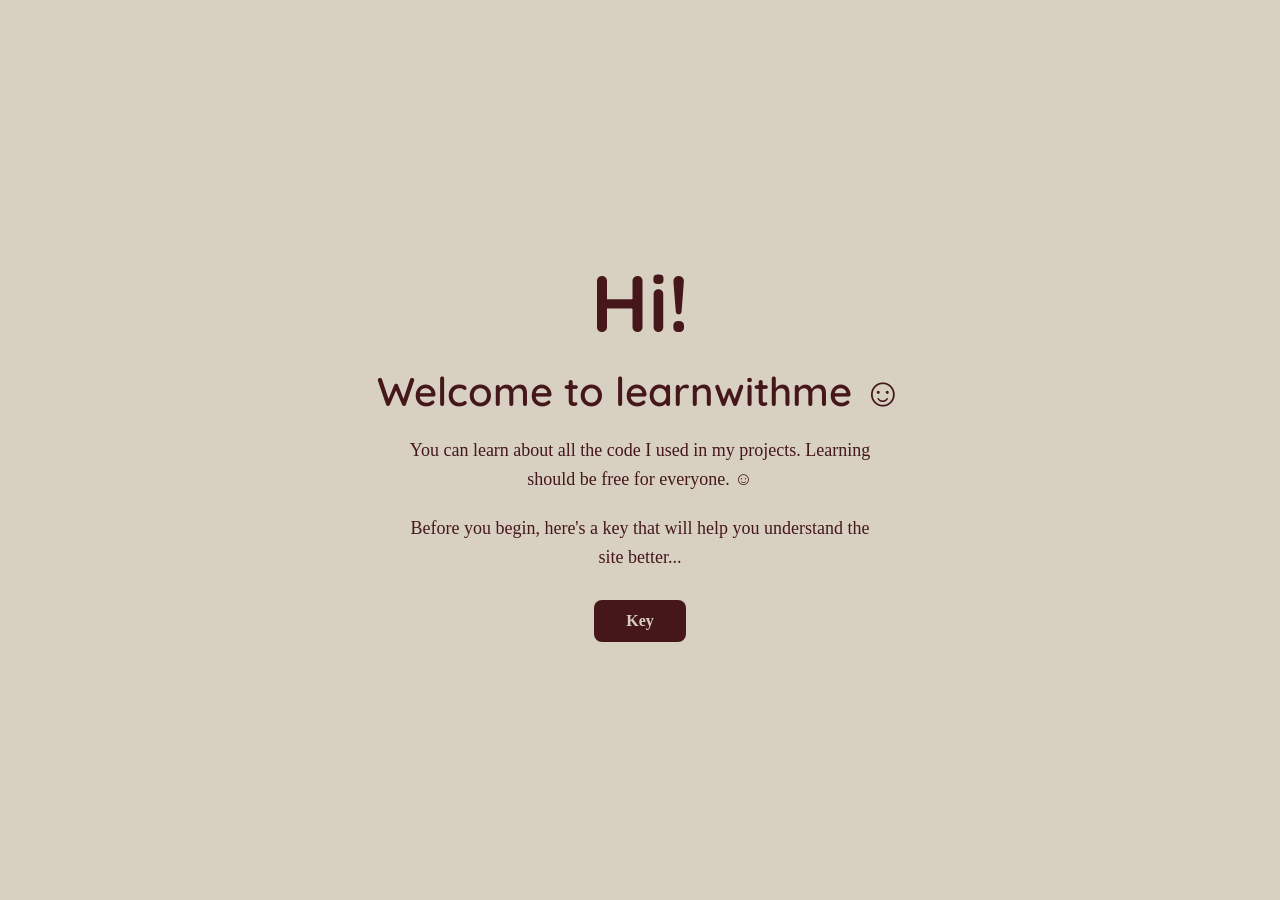
==== index.html @ e7cf017c "Initial commit: Landing page" ====
<!DOCTYPE html>
<html lang="en">
<head>
    <meta charset="UTF-8" />
    <meta name="viewport" content="width=device-width, initial-scale=1.0" />
    <title>Learn with me ☺</title>
    <!--favicon-->
    <link rel="icon" type="image" href="images/logo/lwm-logo.png" />
    <link rel="stylesheet" href="style.css" />
    <!-- Google Fonts for crisp code & headings -->
    <link rel="preconnect" href="https://fonts.googleapis.com">
    <link rel="preconnect" href="https://fonts.gstatic.com" crossorigin>
    <link href="https://fonts.googleapis.com/css2?family=Quicksand:wght@300..700&display=swap" rel="stylesheet">
</head>
<body>
  <main class="hero-container">
    <div class="hero-content">
      <h1 class="main-heading">Hi!</h1>
      <h2 class="sub-heading">Welcome to learnwithme ☺</h2>
      <p>You can learn about all the code I used in my projects. Learning should be free for everyone. ☺</p>
      <p>Before you begin, here's a key that will help you understand the site better...</p>
      <!--Button under text-->
      <a href="key.html">Key</a>
    </div>
  </main>
</body>
</html>
---- style.css ----
/* Reset defaults */
* {
  margin: 0;
  padding: 0;
  box-sizing: border-box;
}

body {
  background-color: #d8d1c2; /* Soft beige background */
  color: #45171b;            /* Deep maroon text */
  min-height: 100vh;
  display: flex;
  align-items: center;
  justify-content: center;
  padding: 1.5rem;
}

/* Hero container layout */
.hero-container {
  max-width: 600px;
  width: 100%;
  text-align: center;
}

.hero-content {
  display: flex;
  flex-direction: column;
  align-items: center;
  gap: 1.25rem;
}

.main-heading {
    font-family: "Quicksand", sans-serif;
    font-size: 80px;
    font-weight: 800;
    line-height: 1.1;
}

.sub-heading {
    font-family: 'Quicksand', sans-serif;
    font-size: 40px;
    font-weight: 600;
}

p {
  font-size: 1.125rem;
  line-height: 1.6;
  max-width: 480px;
}

/* Button style with inverted colors */
a {
  display: inline-block;
  margin-top: 0.5rem;
  padding: 0.75rem 2rem;
  background-color: #45171b; /* Dark maroon fill */
  color: #d8d1c2;            /* Light text */
  text-decoration: none;
  font-weight: 600;
  border-radius: 8px;
  transition: opacity 0.2s ease, transform 0.2s ease;
}

a:hover {
  opacity: 0.9;
  transform: translateY(-2px);
}

a:active {
  transform: translateY(0);
}
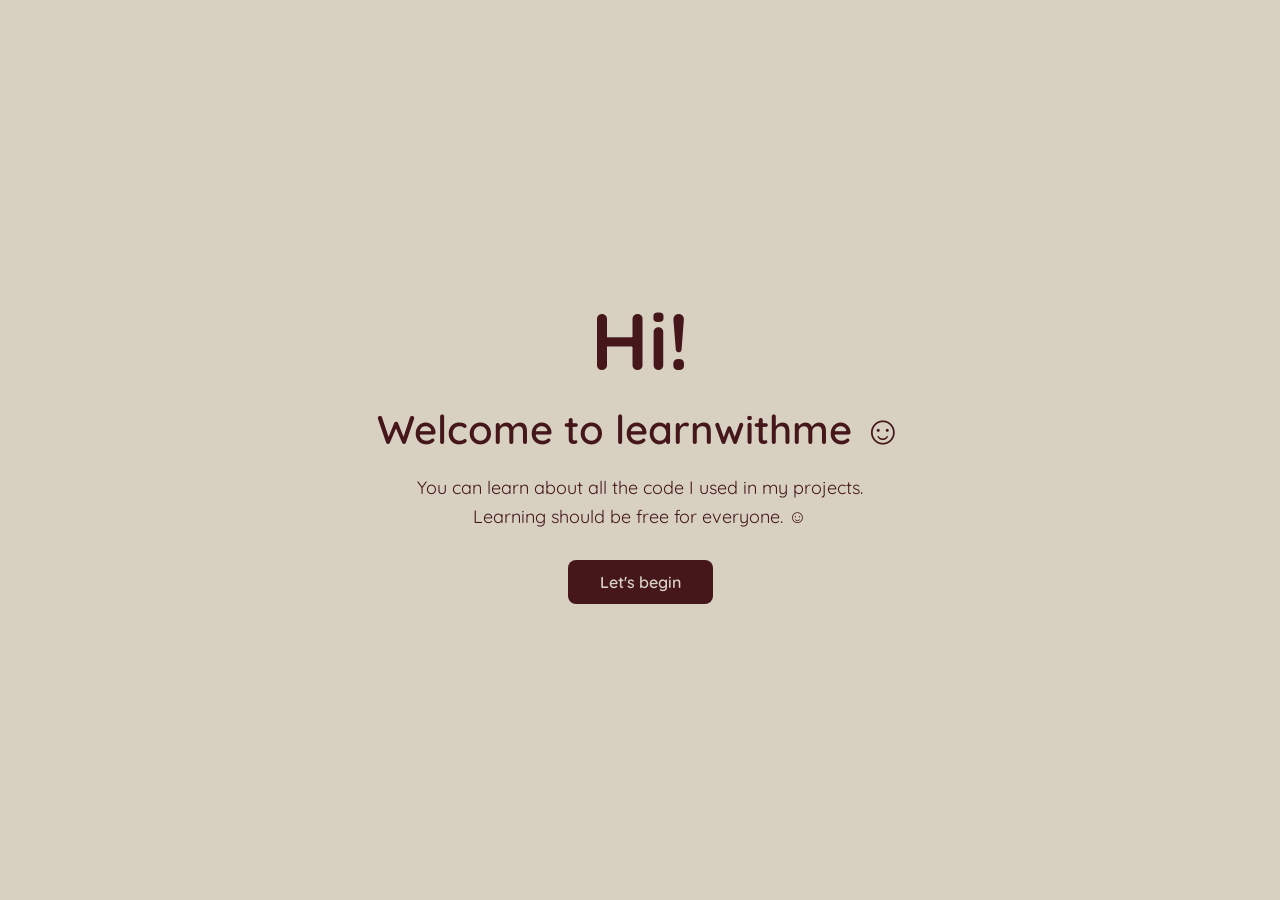
==== commit 10c216c0: "Changed creatuve direction for a more efficient navigation" ====
--- a/index.html
+++ b/index.html
@@ -18,9 +18,7 @@
       <h1 class="main-heading">Hi!</h1>
       <h2 class="sub-heading">Welcome to learnwithme ☺</h2>
       <p>You can learn about all the code I used in my projects. Learning should be free for everyone. ☺</p>
-      <p>Before you begin, here's a key that will help you understand the site better...</p>
-      <!--Button under text-->
-      <a href="key.html">Key</a>
+      <a href="home.html">Let's begin</a>
     </div>
   </main>
 </body>
--- a/style.css
+++ b/style.css
@@ -5,9 +5,11 @@
   box-sizing: border-box;
 }
 
+/* Default body setup for index.html (keeps it centered) */
 body {
-  background-color: #d8d1c2; /* Soft beige background */
-  color: #45171b;            /* Deep maroon text */
+  background-color: #d8d1c2;
+  color: #45171b;
+  font-family: "Quicksand", sans-serif;
   min-height: 100vh;
   display: flex;
   align-items: center;
@@ -15,7 +17,7 @@
   padding: 1.5rem;
 }
 
-/* Hero container layout */
+/* Hero container layout for index.html */
 .hero-container {
   max-width: 600px;
   width: 100%;
@@ -30,42 +32,287 @@
 }
 
 .main-heading {
-    font-family: "Quicksand", sans-serif;
-    font-size: 80px;
-    font-weight: 800;
-    line-height: 1.1;
+  font-size: 80px;
+  font-weight: 800;
+  line-height: 1.1;
 }
 
 .sub-heading {
-    font-family: 'Quicksand', sans-serif;
-    font-size: 40px;
-    font-weight: 600;
-}
-
-p {
+  font-size: 40px;
+  font-weight: 600;
+}
+
+.hero-content p {
   font-size: 1.125rem;
   line-height: 1.6;
   max-width: 480px;
-}
-
-/* Button style with inverted colors */
-a {
+  text-align: center;
+}
+
+/* Primary Button Styling for index.html */
+.hero-content a {
   display: inline-block;
   margin-top: 0.5rem;
   padding: 0.75rem 2rem;
-  background-color: #45171b; /* Dark maroon fill */
-  color: #d8d1c2;            /* Light text */
+  background-color: #45171b;
+  color: #d8d1c2;
   text-decoration: none;
   font-weight: 600;
   border-radius: 8px;
   transition: opacity 0.2s ease, transform 0.2s ease;
 }
 
-a:hover {
+.hero-content a:hover {
   opacity: 0.9;
   transform: translateY(-2px);
 }
 
-a:active {
+.hero-content a:active {
   transform: translateY(0);
+}
+
+/* ==========================================
+   TOP NAVIGATION BAR (HOME.HTML)
+   ========================================== */
+.navbar {
+  width: 100%;
+  background-color: #45171b; /* Deep burgundy navbar */
+  padding: 0.8rem 2rem;
+  display: flex;
+  justify-content: flex-start;
+  gap: 2rem;
+  align-items: center;
+  position: fixed;
+  top: 0;
+  left: 0;
+  z-index: 1000;
+}
+
+.nav-brand {
+  display: flex;
+  align-items: center;
+}
+
+.nav-logo {
+  height: 42px;
+  width: auto;
+  display: block;
+}
+
+/* Navigation Buttons Container */
+.nav-buttons {
+  display: flex;
+  gap: 0.75rem;
+  flex-wrap: wrap;
+}
+
+/* Buttons: Burgundy base with Beige border & text */
+.nav-button {
+  background-color: #45171b;
+  color: #d8d1c2;
+  border: 1.5px solid #d8d1c2;
+  padding: 0.45rem 1rem;
+  border-radius: 8px;
+  text-decoration: none;
+  font-weight: 600;
+  font-size: 0.95rem;
+  transition: all 0.25s ease-in-out;
+  cursor: pointer;
+}
+
+.nav-button:hover {
+  background-color: #d8d1c2;
+  color: #45171b;
+}
+
+/* ==========================================
+   PAGE CONTENT & LAYOUT FIX FOR HOME.HTML
+   ========================================== */
+.page-content {
+  /* Clears the fixed navbar top-space cleanly */
+  padding-top: 90px;
+  padding-left: 2rem;
+  padding-right: 2rem;
+  width: 100%;
+  max-width: 100%; /* Allows full width expansion */
+  text-align: left;
+}
+
+.page-content h1 {
+  margin-top: 0; /* Prevents top white gap above header */
+}
+
+/* Inline text link overrides */
+.regular-links {
+  background-color: transparent;
+  border: none;
+  padding: 0;
+  border-radius: 0;
+  text-decoration: underline;
+  font-weight: 600;
+  display: inline;
+  box-shadow: none;
+}
+
+.regular-links:hover {
+  background-color: transparent;
+  color: #45171b;
+  text-decoration: underline;
+  transform: none;
+  box-shadow: none;
+}
+
+/* Hover: Fill button with Beige, text switches to Burgundy */
+.nav-button:hover {
+  background-color: #d8d1c2;
+  color: #45171b;
+  border-color: #d8d1c2;
+  transform: translateY(-2px);
+  box-shadow: 0 4px 10px rgba(0, 0, 0, 0.2);
+}
+
+.nav-button:active {
+  transform: translateY(0);
+}
+
+/* --- Page Content Container --- */
+.content-container {
+  width: 100%;
+  max-width: 900;
+  margin: 3rem 0 3rem 2.5rem; /* Pushes content closer to the left margin with a clean gap */
+  padding: 0 1rem;
+}
+
+.page-title {
+  font-size: 2.2rem;
+  font-weight: 700;
+  margin-bottom: 2rem;
+  color: #45171b;
+  line-height: 1.2;
+}
+
+/* --- Unordered Key List --- */
+.key-list {
+  list-style-type: disc;
+  padding-left: 1.5rem;
+  display: flex;
+  flex-direction: column;
+  gap: 1.2rem;
+}
+
+.key-list li {
+  font-size: 1.15rem;
+  line-height: 1.6;
+  color: #45171b;
+}
+
+/* Styling for bullet point markers */
+.key-list li::marker {
+  color: #45171b;
+  font-size: 1.2rem;
+}
+
+/* Make key spans bold and clear */
+.key-list span {
+  font-weight: 700;
+}
+
+ul {
+  padding-bottom: 100px;
+}
+
+html {
+    scroll-behavior: smooth;
+    scrollbar-color: #45171b #d8d1c2;
+    scrollbar-width: auto;
+}
+
+/* --- Code Card with Only a Burgundy Border --- */
+.snippet-card {
+  background-color: transparent; /* No card background color */
+  border: 2px solid #45171b;     /* Burgundy border */
+  border-radius: 12px;           /* Rounded corners */
+  padding: 1.5rem;
+  margin-bottom: 2rem;
+  box-shadow: none;              /* Removes any shadow */
+}
+
+/* Code Block inside the card */
+.code-block {
+  background-color: transparent; /* Keep code background clean */
+  color: #45171b;                /* Burgundy text for code */
+  font-family: 'Fira Code', monospace;
+  font-size: 0.95rem;
+  overflow-x: auto;
+  border: none;                  /* No inner border needed */
+  padding: 0;
+}
+
+/* --- Top Right Search Component --- */
+.search-container {
+  position: relative;
+  display: flex;
+  align-items: center;
+  gap: 0.5rem;
+  margin-left: auto; /* Pushes search to the far right inside flex containers */
+}
+
+.search-toggle-btn {
+  background: transparent;
+  border: none;
+  cursor: pointer;
+  padding: 0.25rem;
+  display: flex;
+  align-items: center;
+}
+
+.search-icon {
+  width: 24px;
+  height: 24px;
+  object-fit: contain;
+}
+
+/* Search Bar Input */
+.search-bar {
+  background-color: #d8d1c2; /* Warm beige background */
+  color: #45171b;            /* Red typed text */
+  border: 1.5px solid #45171b;/* Burgundy border */
+  border-radius: 6px;
+  padding: 0.4rem 0.8rem;
+  font-family: inherit;
+  font-size: 0.95rem;
+  outline: none;
+  transition: opacity 0.2s ease;
+}
+
+.search-bar::placeholder {
+  color: rgba(69, 23, 27, 0.6); /* Slightly faded burgundy placeholder */
+}
+
+/* Utility class to show/hide the input */
+.search-bar.hidden {
+  display: none;
+}
+
+/* --- Home Page Specific Layout (home.html) --- */
+body.home-body {
+  background-color: #d8d1c2;
+  color: #45171b;
+  font-family: "Quicksand", sans-serif;
+  min-height: 100vh;
+  display: block; /* Overrides the center flexbox from index.html */
+  padding: 0;     /* Removes the outer padding causing the left/top gap */
+}
+
+.page-content {
+  padding-top: 85px;  /* Clears space cleanly below your fixed navbar */
+  padding-left: 2rem; /* Comfortable left breathing room */
+  padding-right: 2rem;
+  width: 100%;
+  max-width: 100%;
+  text-align: left;
+}
+
+.page-content h1 {
+  margin-top: 0;      /* Pulls the main title right up */
 }
